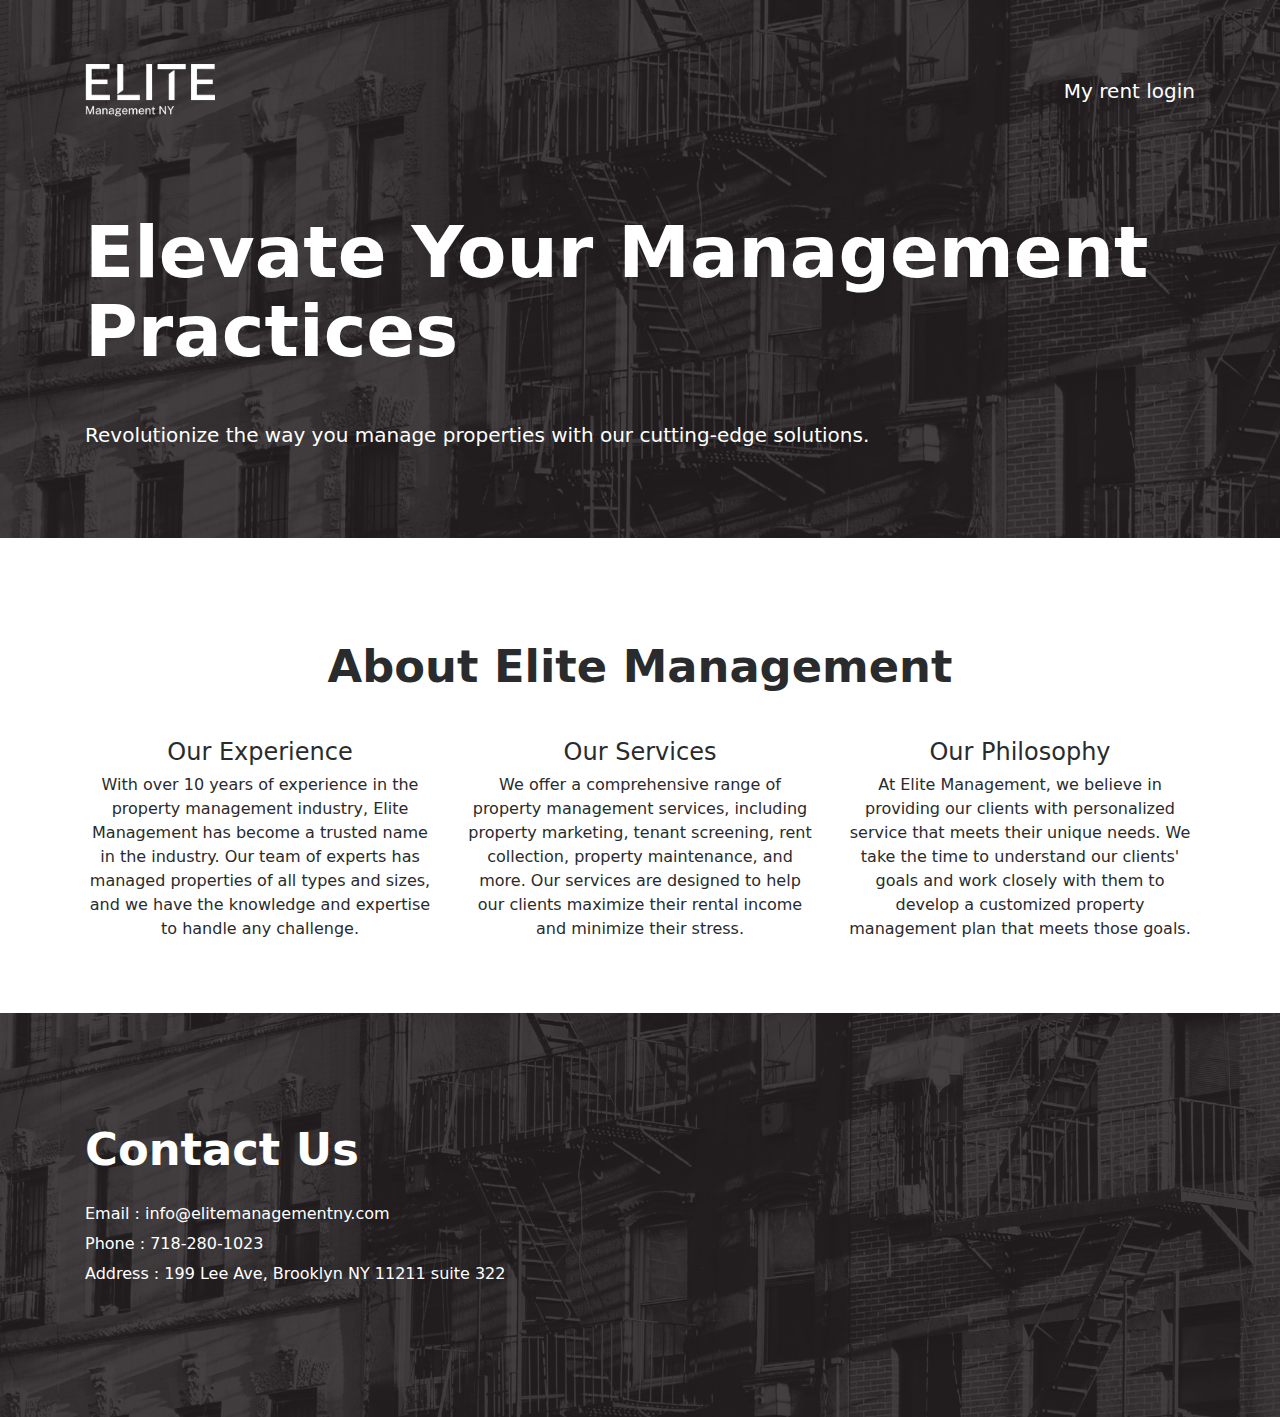
==== index.html @ 30f905ea "Add files via upload" ====
<!DOCTYPE html>
<html lang="zh-TW">
<head>
    <meta charset="UTF-8">
    <meta name="viewport" content="width=device-width, initial-scale=1, shrink-to-fit=no">
    <title>Bootstrap Template Atlas</title>
    <meta name="description" content="Free bootstrap template Atlas">
    <link rel="icon" href="img/favicon.png" sizes="32x32" type="image/png">
    <!-- custom.css -->
    <link rel="stylesheet" href="css/custom.css">
    <!-- bootstrap.min.css -->
    <link rel="stylesheet" href="css/bootstrap.min.css">
	<!-- font-awesome -->
    <link rel="stylesheet" href="font-awesome-4.7.0/css/font-awesome.min.css">
    
    <!-- AOS -->
    <link rel="stylesheet" href="css/aos.css">
</head>

<body>
    <!-- banner -->
    <div class="jumbotron jumbotron-fluid" id="banner" style="background-image: url(img/banner-bk.png);">
        <div class="container text-center text-md-left">
            <header>
                <div class="row justify-content-between">
                    <div class="col-2">
                        <img src="img/elite white.png" alt="logo">
                    </div>
                    <div class="col-6 align-self-center text-right">
                        <a href="#" class="text-white lead">My rent login</a>
                    </div>
                </div>
            </header>
            <br>            <br>

            <h1 data-aos="fade" data-aos-easing="linear" data-aos-duration="1000" data-aos-once="true" class="display-3 text-white font-weight-bold my-5">
            	Elevate Your Management Practices
            </h1>
            <p data-aos="fade" data-aos-easing="linear" data-aos-duration="1000" data-aos-once="true" class="lead text-white my-4">
                Revolutionize the way you manage properties with our cutting-edge solutions.
            </p>
        </div>
    </div>
    <!-- three-blcok -->
    <div class="container my-5 py-2">
        <h2 class="text-center font-weight-bold my-5">About Elite Management</h2>
        <div class="row">
            <div data-aos="fade-up" data-aos-delay="0" data-aos-duration="1000" data-aos-once="true" class="col-md-4 text-center">
                <h4>Our Experience</h4>
                <p>With over 10 years of experience in the property management industry, Elite Management has become a trusted name in the industry. Our team of experts has managed properties of all types and sizes, and we have the knowledge and expertise to handle any challenge.
                </p>
            </div>
            <div data-aos="fade-up" data-aos-delay="200" data-aos-duration="1000" data-aos-once="true" class="col-md-4 text-center">
                <h4>Our Services</h4>
                <p>We offer a comprehensive range of property management services, including property marketing, tenant screening, rent collection, property maintenance, and more. Our services are designed to help our clients maximize their rental income and minimize their stress.
                </p>
            </div>
            <div data-aos="fade-up" data-aos-delay="400" data-aos-duration="1000" data-aos-once="true" class="col-md-4 text-center">
                <h4>Our Philosophy</h4>
                <p>At Elite Management, we believe in providing our clients with personalized service that meets their unique needs. We take the time to understand our clients' goals and work closely with them to develop a customized property management plan that meets those goals.
                </p>
            </div>
        </div>
    </div>
    <!-- contact -->
    <div class="jumbotron jumbotron-fluid" id="contact" style="background-image: url(img/contact-bk.png);">
        <div class="container my-5">
            <div class="row justify-content-between">
                <div class="col-md-6 text-white">
                    <h2 class="font-weight-bold">Contact Us</h2>
                    <p class="my-4">

                    </p>
                    <ul class="list-unstyled">
                        <li>Email : info@elitemanagementny.com</li>
                        <li>Phone : 718-280-1023</li>
                        <li>Address : 199 Lee Ave, Brooklyn NY 11211 suite 322</li>
                    </ul>
                </div>
                <div class="col-md-6">
            </div>
        </div>
    </div>
    
    <!-- AOS -->
    <script src="js/aos.js"></script>
    <script>
      AOS.init({
      });
    </script>
</body>

</html>
---- css/custom.css ----
/********** common setting **********/
h2 {
    font-size: 2.8rem !important;
    font-weight: 700;
}

img {
    display: block;
    max-width: 100%;
}

a,
button {
    cursor: pointer;
}

.jumbotron {
    margin-bottom: 0 !important;
}

.atlas-cta {
    border-radius: 22px !important;
    padding: 12px 30px !important;
    font-weight: 700;
    transition: .3s ease-in-out !important;
}

.atlas-cta:hover {
    text-decoration: none;
    transform: translateY(-5px);
}

.atlas-cta-wide {
    width: 100%;
}

.cta-green {
    background: #00FFAD;
    color: #192440;
}

.cta-green:hover {
    color: #ffffff;
    background: #00e69c;
}

.cta-white {
    background: #ffffff;
    color: #192440;
}

.cta-white:hover {
    color: #ffffff;
    background: #878787;
}

.cta-blue {
    background: #192440;
    color: #ffffff;
}

.cta-blue:hover {
    color: #ffffff;
    background: #121a2e;
}

.cta-ghost {
    border: 2px solid #192440 !important;
    color: #192440;
}

.cta-ghost:hover {
    color: #ffffff;
    background: #121a2e;
}

#banner {
    background-size: cover;
}

/********** banner **********/
#banner header {
    overflow: hidden;
}

#banner header img {
    max-width: 130px;
}

/********** feature (skew background) **********/
.feature img {
    width: 100%;
    max-width: 480px;
}

#feature-first {
    background: linear-gradient(168deg, #ffffff 55%, #00FFAD 0);
}

#feature-last {
    background: #00FFAD;
}

/********** price table **********/
#price-table {
    padding-top: 4rem !important;
    padding-bottom: 4rem !important;
}

#price-table__premium {
    background: #192440;
    color: #ffffff;
}

#price-table ul li {
    padding: 5px 0;
}

/********** contact **********/
#contact {
    background-size: cover;
}

#contact ul li {
    padding: 3px 0;
}

#contact form {
    color: #00FFAD;
}

#contact form input,
#contact form textarea {
    background: transparent;
    border: 1px solid #00FFAD;
    color: #ffffff;
}

/********** copyright **********/
#copyright {
    background: #192440;
    padding: 2rem 3rem;
}

#copyright #social-media a {
    width: 40px;
    height: 40px;
    border-radius: 99%;
    background: #ffffff;
    transition: .4s ease;
}

#copyright #social-media a i {
    color: #192440;
    font-size: 1.2rem;
    line-height: 40px;
}

#copyright #social-media a:hover {
    background: #00FFAD;
}

#copyright #social-media a:hover i {
    color: #ffffff;
}

/********** RWD **********/
@media (max-width: 575px) {
    #banner h1 {
        font-size: 3.6rem;
    }
}
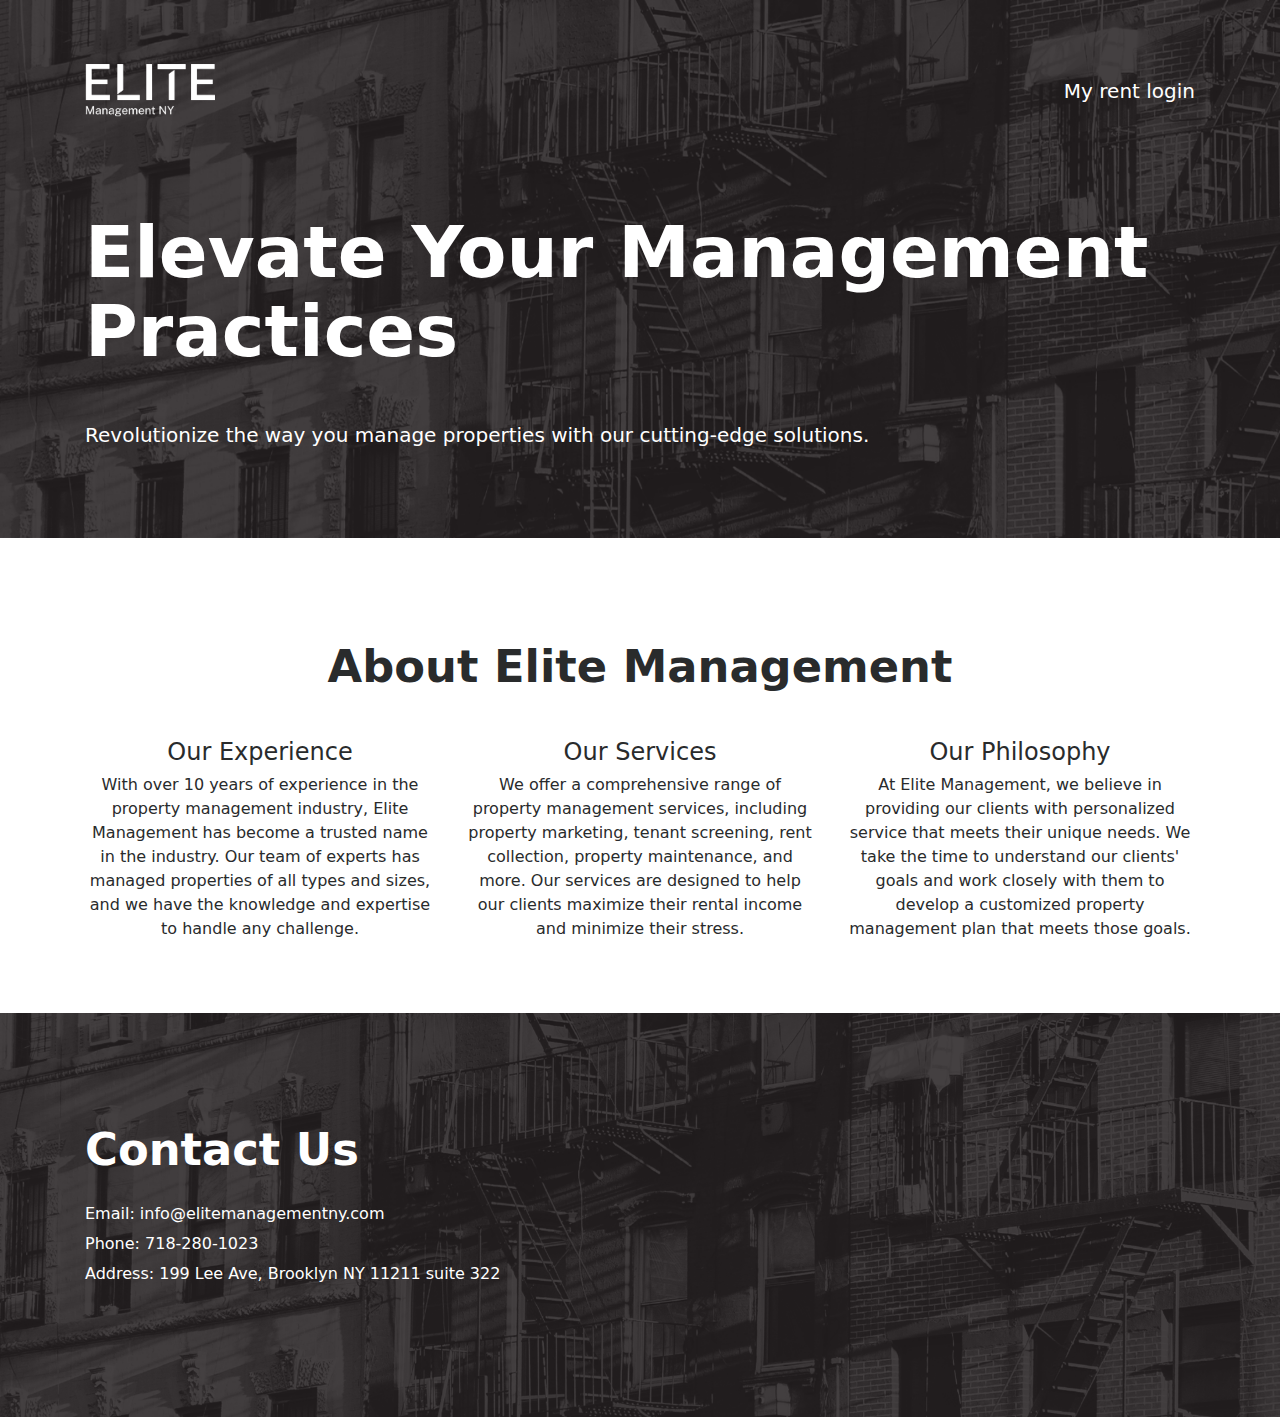
==== commit 780c6611: "Update index.html" ====
--- a/index.html
+++ b/index.html
@@ -3,8 +3,8 @@
 <head>
     <meta charset="UTF-8">
     <meta name="viewport" content="width=device-width, initial-scale=1, shrink-to-fit=no">
-    <title>Bootstrap Template Atlas</title>
-    <meta name="description" content="Free bootstrap template Atlas">
+    <title>Elite Management NY</title>
+    <meta name="description" content="Elite Mananagement NY">
     <link rel="icon" href="img/favicon.png" sizes="32x32" type="image/png">
     <!-- custom.css -->
     <link rel="stylesheet" href="css/custom.css">
@@ -72,9 +72,9 @@
 
                     </p>
                     <ul class="list-unstyled">
-                        <li>Email : info@elitemanagementny.com</li>
-                        <li>Phone : 718-280-1023</li>
-                        <li>Address : 199 Lee Ave, Brooklyn NY 11211 suite 322</li>
+                        <li>Email: info@elitemanagementny.com</li>
+                        <li>Phone: 718-280-1023</li>
+                        <li>Address: 199 Lee Ave, Brooklyn NY 11211 suite 322</li>
                     </ul>
                 </div>
                 <div class="col-md-6">
@@ -90,4 +90,4 @@
     </script>
 </body>
 
-</html>+</html>
